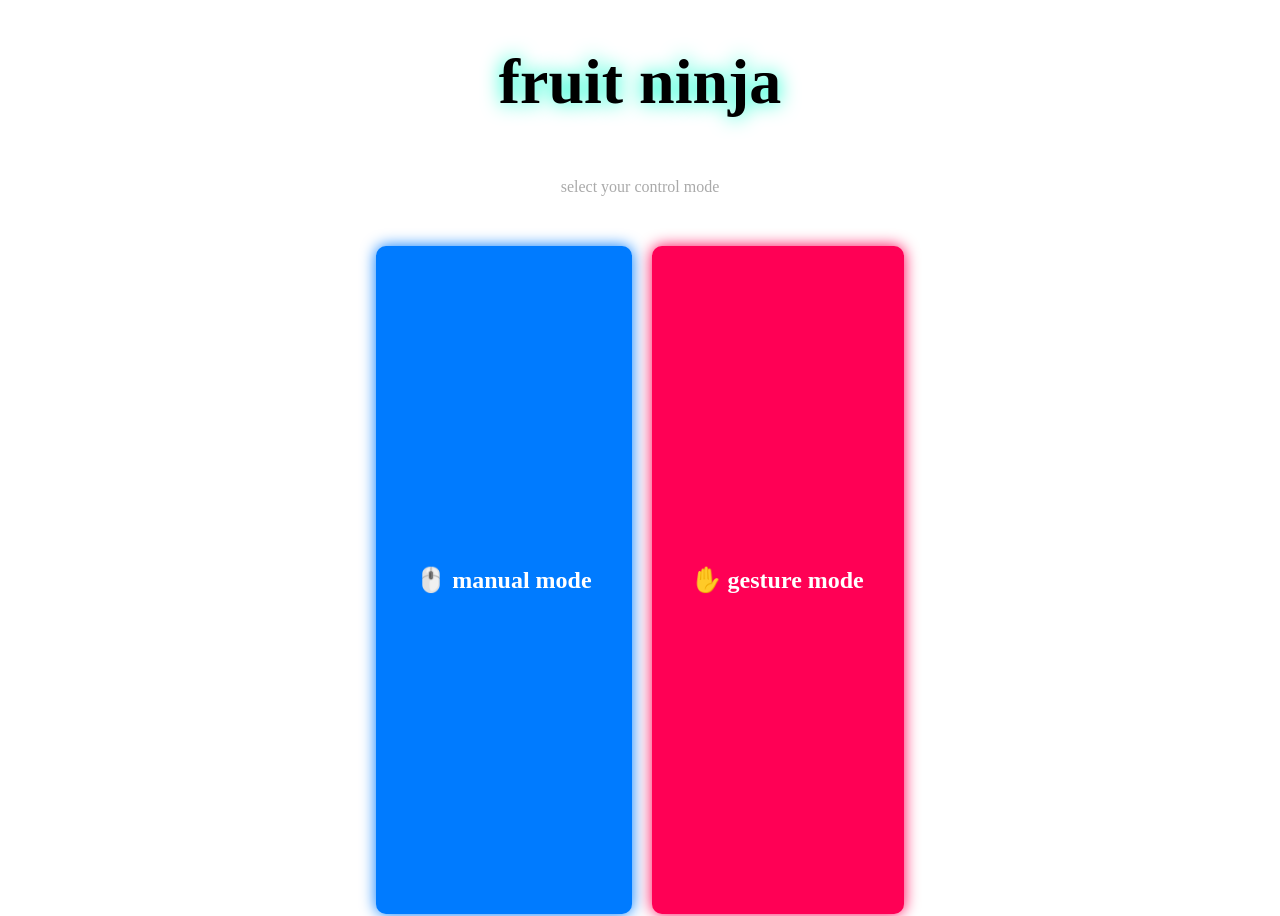
==== web-app/templates/index.html @ 886daf62 "created the skeleton for the container, but there is now an error with the game" ====
<!DOCTYPE html>
<html lang="en">
<head>
    <meta charset="UTF-8">
    <title>Fruit ninja - main menu</title>
    <link rel="stylesheet" href="{{url_for('static', filename='style.css')}}">
</head>

<body style="display: flex; flex-direction: column; align-items: center; justify-content: center; height: 100vh;">
    <h1 style="font-size: 4rem; text-shadow: 0 0 20px #00ffcc;">fruit ninja</h1>
    <p style="color: #aaa; margin-bottom: 50px;">select your control mode</p>
    <div style="display: flex; gap: 20px;">
        <a href="/play/manual" style="padding: 20pc 40px; background-color: #007bff; color: white; text-decoration: none;
                border-radius: 10px; font-weight: bold; font-size: 1.5rem; box-shadow: 0 0 15px #007bff;
                transition: 0.2s">
            🖱️ manual mode
        </a>

        <a href="/play/gesture" style="padding: 20pc 40px; background-color: #ff0055; color: white; text-decoration: none;
                border-radius: 10px; font-weight: bold; font-size: 1.5rem; box-shadow: 0 0 15px #ff0055;
                transition: 0.2s">
            ✋ gesture mode
        </a>
    </div>
</body>
</html>
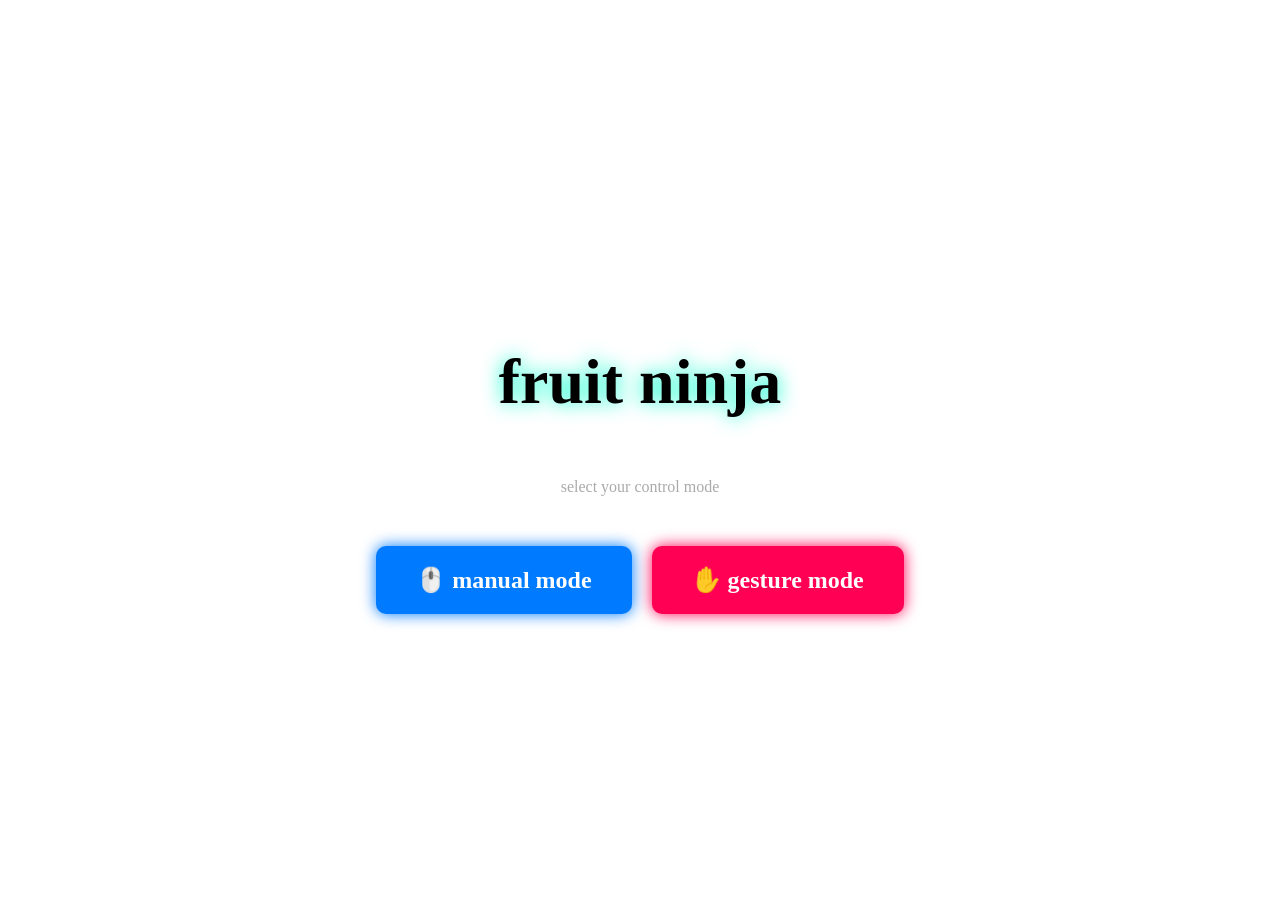
==== commit b46d5718: "resolved merge confilicts and integrated gesture features" ====
--- a/web-app/templates/index.html
+++ b/web-app/templates/index.html
@@ -10,13 +10,13 @@
     <h1 style="font-size: 4rem; text-shadow: 0 0 20px #00ffcc;">fruit ninja</h1>
     <p style="color: #aaa; margin-bottom: 50px;">select your control mode</p>
     <div style="display: flex; gap: 20px;">
-        <a href="/play/manual" style="padding: 20pc 40px; background-color: #007bff; color: white; text-decoration: none;
+        <a href="/play/manual" style="padding: 20px 40px; background-color: #007bff; color: white; text-decoration: none;
                 border-radius: 10px; font-weight: bold; font-size: 1.5rem; box-shadow: 0 0 15px #007bff;
                 transition: 0.2s">
             🖱️ manual mode
         </a>
 
-        <a href="/play/gesture" style="padding: 20pc 40px; background-color: #ff0055; color: white; text-decoration: none;
+        <a href="/play/gesture" style="padding: 20px 40px; background-color: #ff0055; color: white; text-decoration: none;
                 border-radius: 10px; font-weight: bold; font-size: 1.5rem; box-shadow: 0 0 15px #ff0055;
                 transition: 0.2s">
             ✋ gesture mode
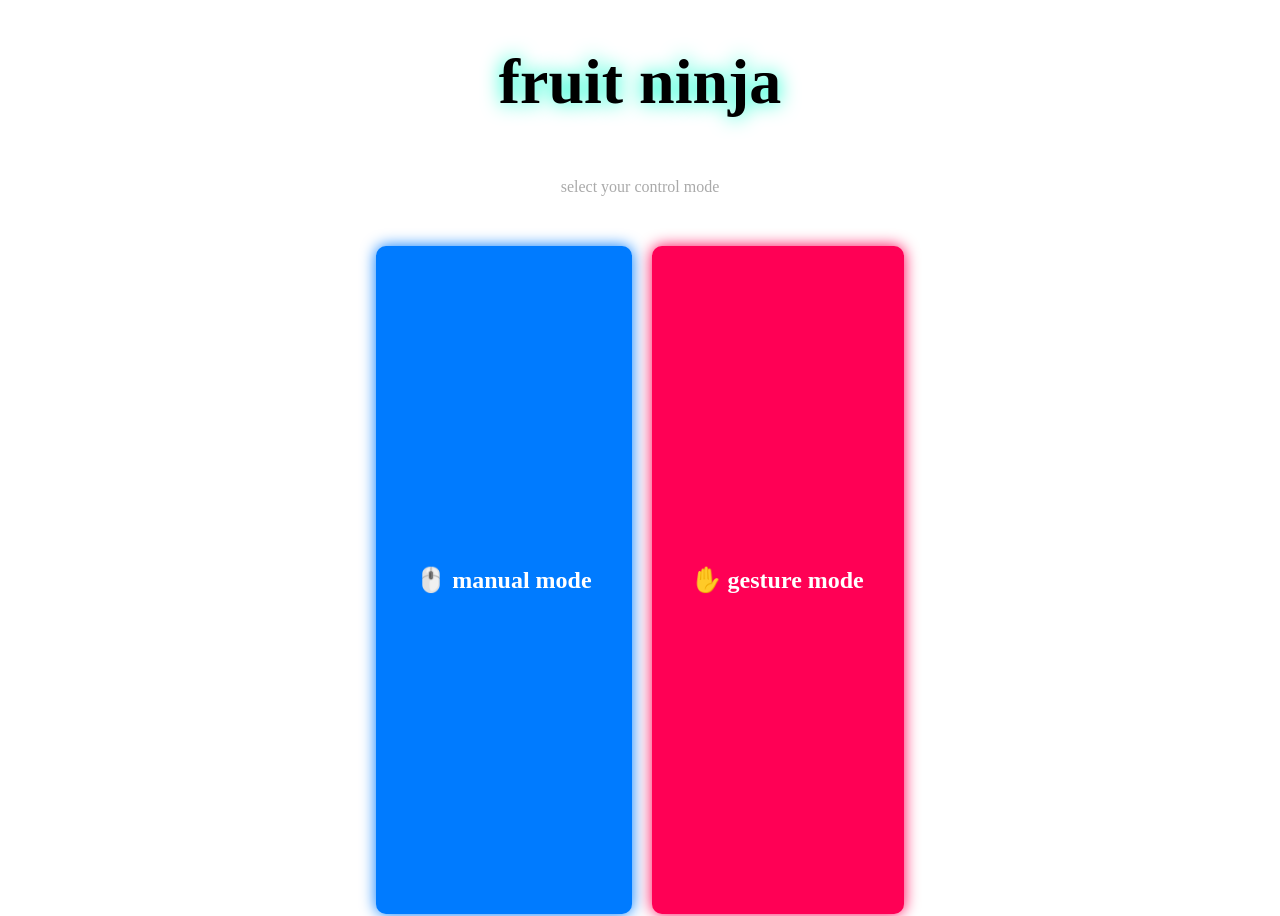
==== commit 5cc2d3ea: "Revert "resolved merge confilicts and integrated gesture features"" ====
--- a/web-app/templates/index.html
+++ b/web-app/templates/index.html
@@ -10,13 +10,13 @@
     <h1 style="font-size: 4rem; text-shadow: 0 0 20px #00ffcc;">fruit ninja</h1>
     <p style="color: #aaa; margin-bottom: 50px;">select your control mode</p>
     <div style="display: flex; gap: 20px;">
-        <a href="/play/manual" style="padding: 20px 40px; background-color: #007bff; color: white; text-decoration: none;
+        <a href="/play/manual" style="padding: 20pc 40px; background-color: #007bff; color: white; text-decoration: none;
                 border-radius: 10px; font-weight: bold; font-size: 1.5rem; box-shadow: 0 0 15px #007bff;
                 transition: 0.2s">
             🖱️ manual mode
         </a>
 
-        <a href="/play/gesture" style="padding: 20px 40px; background-color: #ff0055; color: white; text-decoration: none;
+        <a href="/play/gesture" style="padding: 20pc 40px; background-color: #ff0055; color: white; text-decoration: none;
                 border-radius: 10px; font-weight: bold; font-size: 1.5rem; box-shadow: 0 0 15px #ff0055;
                 transition: 0.2s">
             ✋ gesture mode
